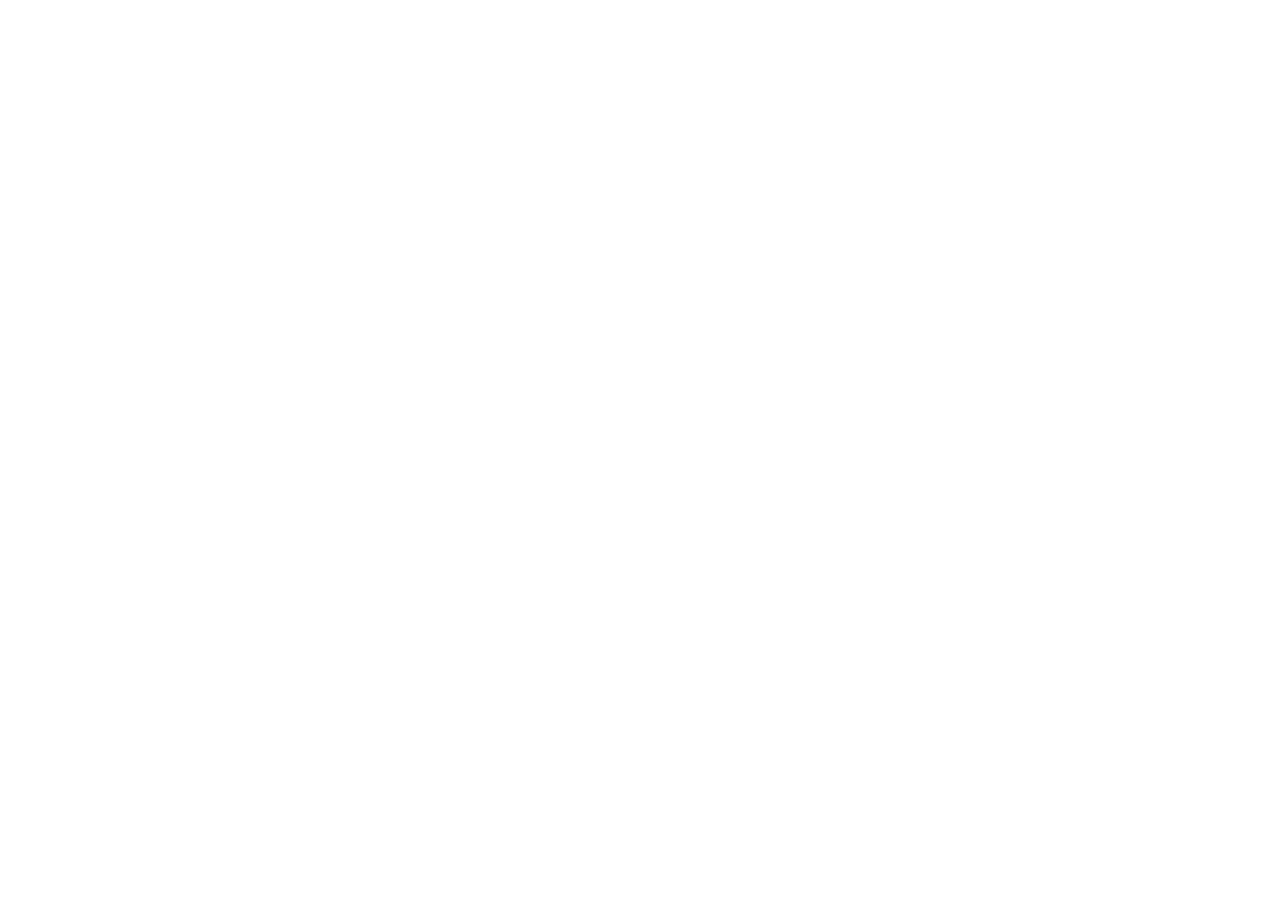
==== survey/index.html @ 5c72b4b6 "initial files" ====
<!DOCTYPE html>
<html lang="en">
<head>
    <meta charset="UTF-8">
    <meta name="viewport" content="width=device-width, initial-scale=1.0">
    <title>Document</title>
    <link rel="stylesheet" href="style.css">
</head>
<body>
    
</body>
</html>
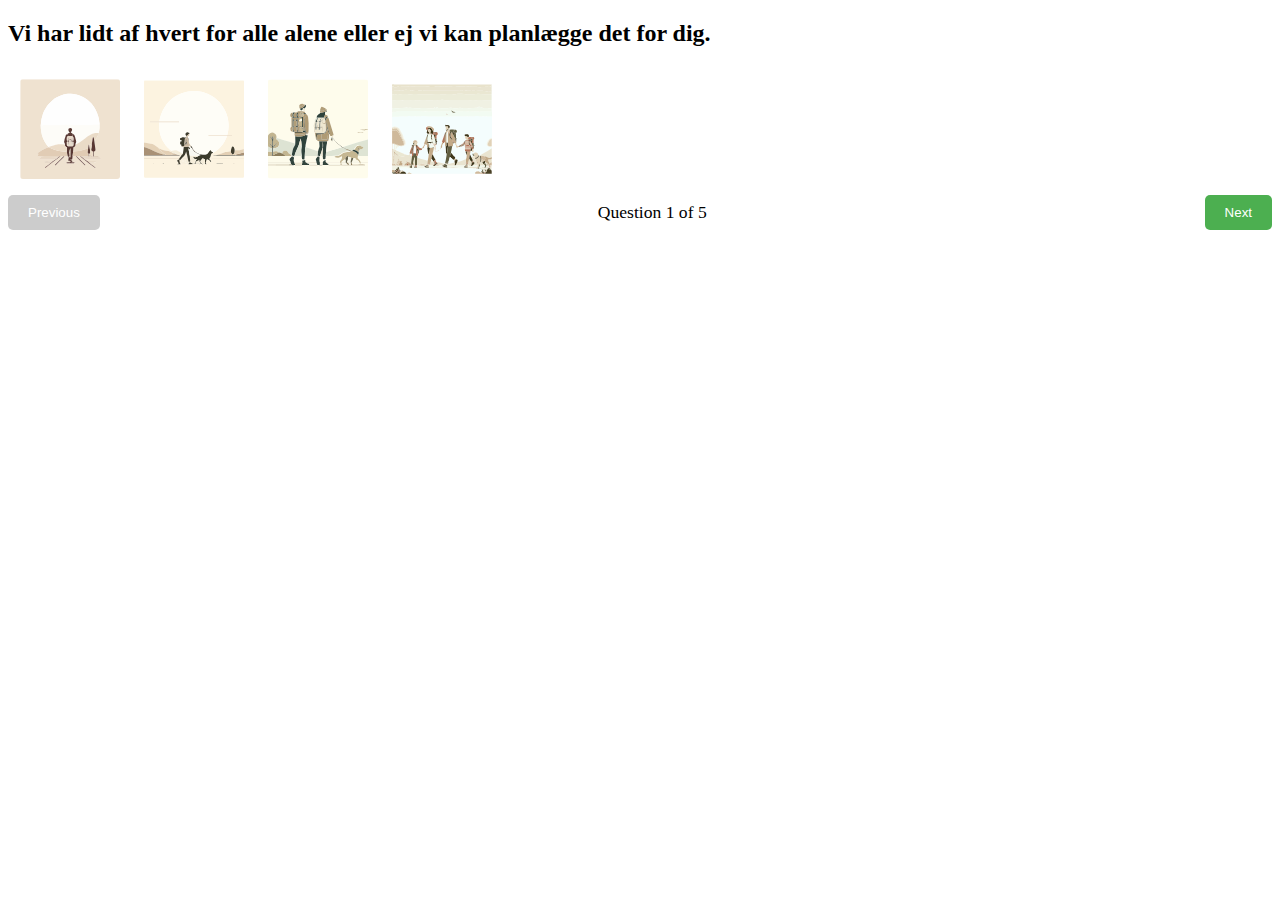
==== commit af0d732e: "survey added" ====
--- a/survey/index.html
+++ b/survey/index.html
@@ -7,6 +7,36 @@
     <link rel="stylesheet" href="style.css">
 </head>
 <body>
+
+    <section class="survey-container">
+
+       
+        <!--Spørgsmål bliver indsat her-->
+            <section class="question-container" id="question-container">
+        
+            </section>
+             <!--Min progress bar-->
+        
+             <section class="progress-container">
+           
+                <section class="progress-bar" id="progress-bar"></section>
+                
+            </section>
+                
+            <section class="navigation">
+                
+                    <button id="prev-btn" onclick="prevQuestion()">Previous</button>
+                    <span id="progress-text"></span>
+                    <button id="next-btn" onclick="nextQuestion()">Next</button>
+                
+            </section>
+          
+        </section>
+            
+        
+        
+        
+            <script src="script.js"></script>
     
 </body>
 </html>--- a/survey/style.css
+++ b/survey/style.css
@@ -0,0 +1,53 @@
+.option {
+    display: inline-block;
+    position: relative;
+    margin: 10px;
+    cursor: pointer;
+}
+
+.option img {
+    width: 100px;
+    height: 100px;
+    border-radius: 5px;
+    border: 2px solid transparent;
+    transition: border 0.3s;
+}
+
+.option.selected img {
+    border: 2px solid #4caf50;
+}
+
+.option.selected::after {
+    content: "✓";
+    position: absolute;
+    top: 0;
+    right: 0;
+    background: #4caf50;
+    color: white;
+    border-radius: 50%;
+    padding: 5px;
+    font-size: 1.2em;
+}
+
+.navigation {
+    display: flex;
+    justify-content: space-between;
+    align-items: center;
+}
+
+button {
+    padding: 10px 20px;
+    border: none;
+    background-color: #4caf50;
+    color: white;
+    cursor: pointer;
+    border-radius: 5px;
+}
+
+button:disabled {
+    background-color: #ccc;
+}
+
+#progress-text {
+    font-size: 1.1em;
+}
